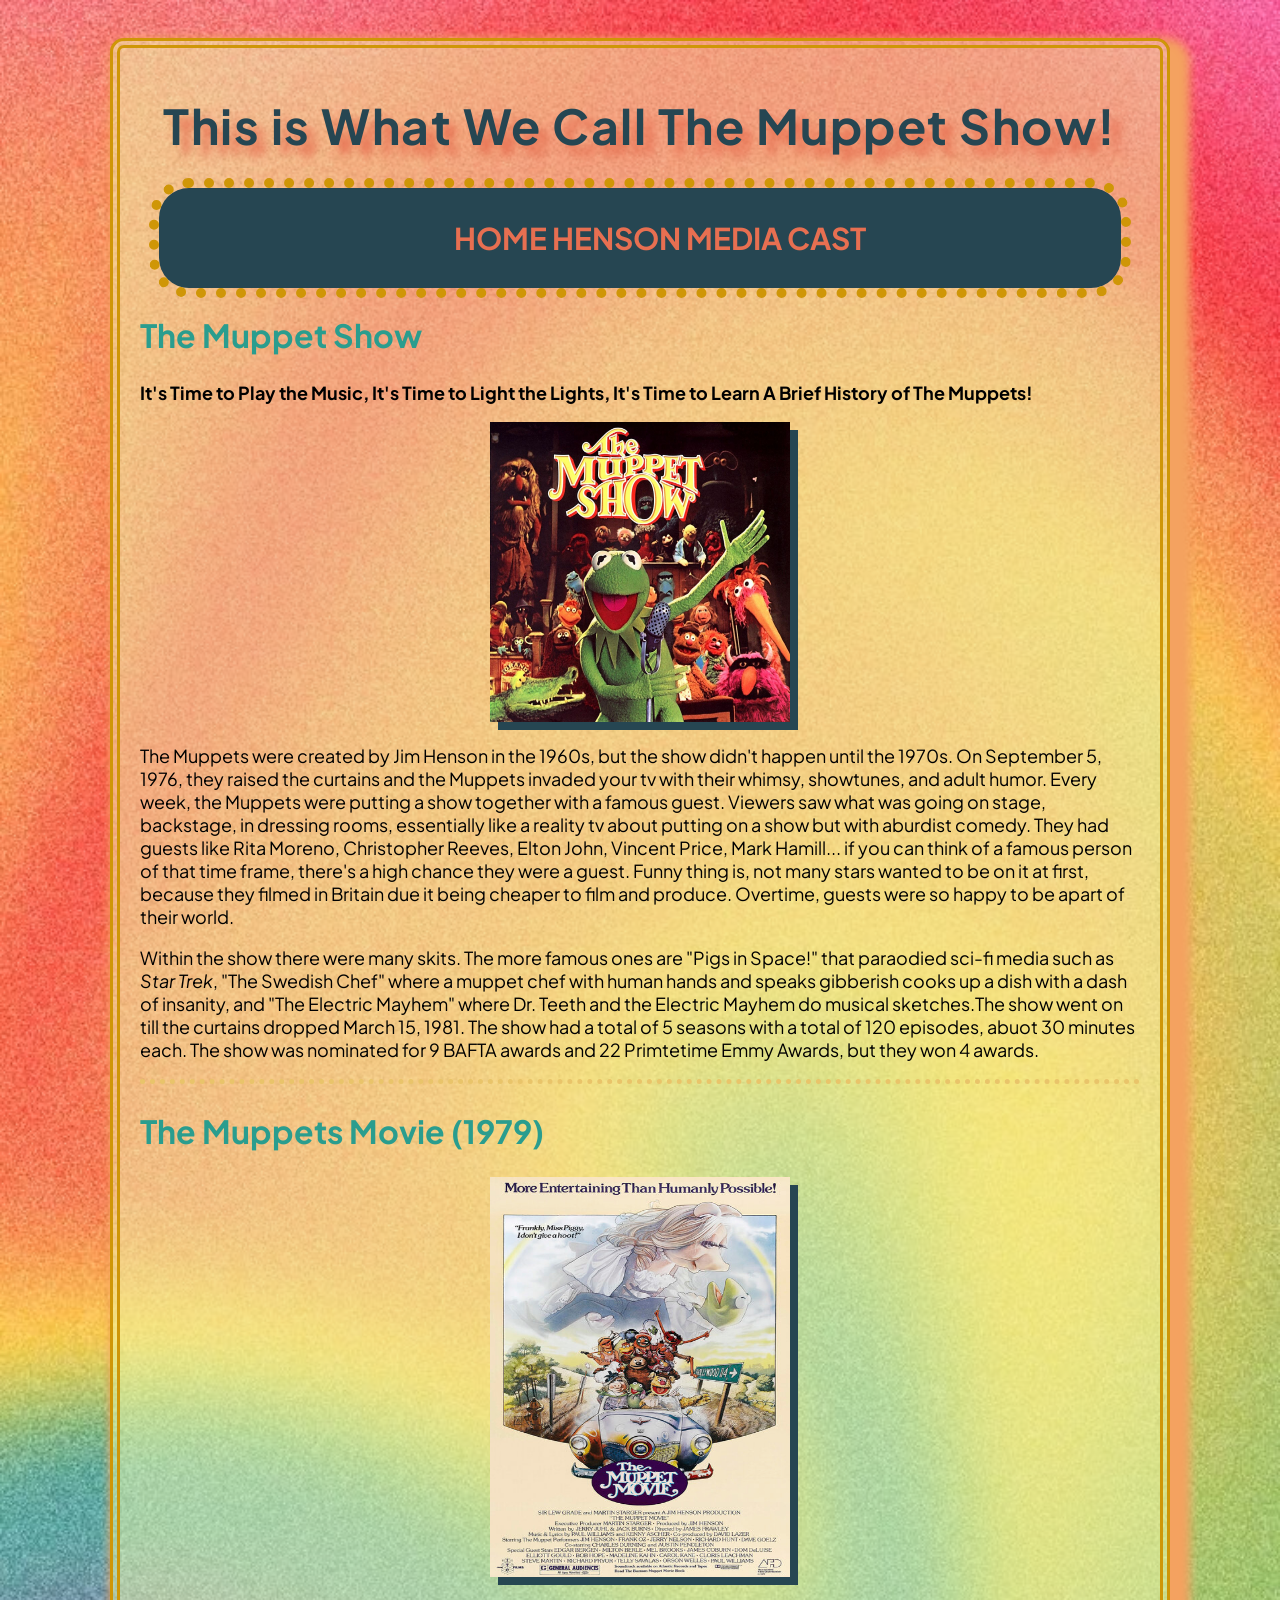
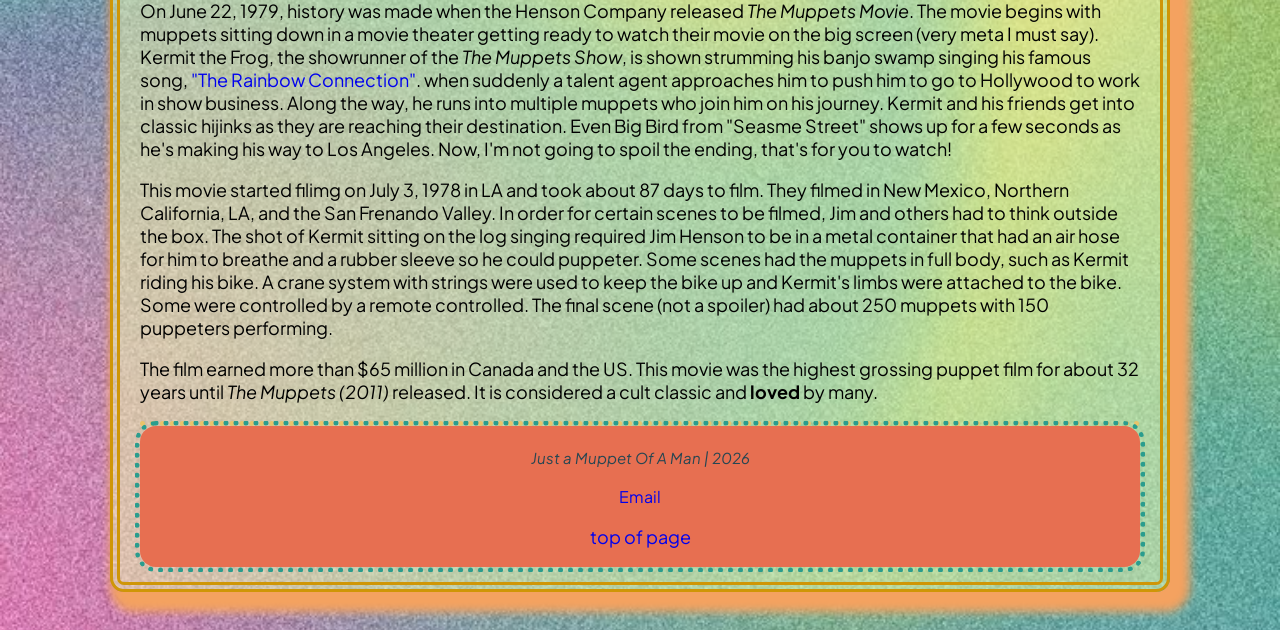
==== finalproject/index.html @ 5bde7a4a "uploading final project" ====
<!DOCTYPE html>
<html lang="en">

<head>
    <meta charset="UTF-8">
    <!-- Google Font -->
    <link rel="preconnect" href="https://fonts.googleapis.com">
    <link rel="preconnect" href="https://fonts.gstatic.com" crossorigin>
    <link href="https://fonts.googleapis.com/css2?family=Plus+Jakarta+Sans:ital,wght@0,200..800;1,200..800&display=swap"
        rel="stylesheet">
    <title>This is what we call the Muppet Show!</title>
    <link rel="stylesheet" href="style.css">
    <style>
        .muppetsimage,
        .muppetsposter {
            box-shadow: 8px 8px rgba(38, 70, 82);
        }
    </style>
</head>

<body id="top">
    <div id="wrapper">
        <header>
            <h1 id="head1">This is What We Call <strong>The Muppet Show!</strong></h1>
            <nav>
                <ul>
                    <li><a href="index.html">Home</a></li>
                    <li><a href="henson.html">Henson</a></li>
                    <li><a href="media.html">Media</a></li>
                    <li><a href="cast.html">Cast</a></li>
                </ul>
            </nav>
        </header>
        <main>
            <Section>
                <div class="middle">
                    <h2>The Muppet Show</h2>
                    <p><strong>It's Time to Play the Music, It's Time to Light the Lights, It's Time to Learn A Brief
                            History of
                            The Muppets!</strong>
                        <center><img src="images/muppet_show.jpg" width="300" height="300" class="muppetsimage"
                                alt="The Muppets Show"></center>
                    </p>
                    <p>The Muppets were created by Jim Henson in the 1960s, but the show didn't happen until the 1970s.
                        On
                        September 5, 1976, they raised the curtains and the Muppets invaded your tv with their whimsy,
                        showtunes, and adult humor. Every week, the Muppets were putting a show together with a famous
                        guest.
                        Viewers saw what was going on stage, backstage, in dressing rooms, essentially like a reality tv
                        about
                        putting on a show but with aburdist comedy.
                        They had guests like Rita Moreno, Christopher Reeves, Elton John, Vincent Price, Mark Hamill...
                        if you can think of a famous person of that time frame, there's a high chance they were a guest.
                        Funny
                        thing is, not many stars wanted to be on it at first, because they filmed in Britain due it
                        being
                        cheaper to film and produce. Overtime, guests were so happy to be apart of their world.</p>
                    <p>Within the show there were many skits. The more famous ones are "Pigs in Space!" that paraodied
                        sci-fi
                        media such as <em>Star Trek</em>, "The Swedish Chef" where a muppet chef with human hands and
                        speaks
                        gibberish cooks up a dish with a dash of insanity, and "The Electric Mayhem" where Dr. Teeth and
                        the
                        Electric Mayhem do musical sketches.The show went on till the curtains dropped March 15, 1981.
                        The show had a total of 5 seasons with a total of 120 episodes, abuot 30 minutes each. The show
                        was
                        nominated for 9 BAFTA awards and 22 Primtetime Emmy Awards, but they won 4 awards.</p>
                </div>
            </Section>
            <section>
                <h2>The Muppets Movie (1979)</h2>
                <center><img src="images/muppets_movie_1979.jpg" width="300" height="400" class="muppetsposter"
                        alt="The Muppets Movie poster">
                </center>
                <p>On June 22, 1979, history was made when the Henson Company released <em>The Muppets Movie</em>. The
                    movie
                    begins with muppets sitting down in a movie theater getting ready to watch their movie on the big
                    screen
                    (very meta I must say). Kermit the Frog, the showrunner of the <em>The Muppets Show</em>, is shown
                    strumming his banjo swamp singing his famous song, <a
                        href="https://www.youtube.com/watch?v=WS3Lkc6Gzlk">"The Rainbow Connection"</a>. when suddenly a
                    talent agent approaches him to push him to go to Hollywood to work in show business. Along the way,
                    he
                    runs
                    into multiple muppets who join him on his journey. Kermit and his friends get into classic hijinks
                    as
                    they are reaching their destination. Even Big Bird from "Seasme Street" shows up for a few
                    seconds as he's making his way to Los Angeles. Now, I'm not going to spoil the ending, that's for
                    you to
                    watch!</p>
                <p>This movie started filimg on July 3, 1978 in LA and took about 87 days to film. They filmed in New
                    Mexico, Northern California, LA, and the San Frenando Valley. In order for certain scenes to be
                    filmed,
                    Jim and others had to think outside the box. The shot of Kermit sitting on the log singing required
                    Jim
                    Henson to be in a metal container that had an air hose for him to breathe and a rubber sleeve so he
                    could puppeter. Some scenes had the muppets in full body, such as Kermit riding his bike. A crane
                    system
                    with strings were used to keep the bike up and Kermit's limbs were attached to the bike. Some were
                    controlled by a remote controlled. The final scene (not a spoiler) had about 250 muppets with 150
                    puppeters performing.</p>
                <p>The film earned more than $65 million in Canada and the US. This movie was the highest grossing
                    puppet
                    film for about 32 years until <em>The Muppets (2011)</em> released. It is considered a cult classic
                    and
                    <strong>loved</strong> by many.
                </p>
            </section>
        </main>
        <footer>
            <p><small>Just a Muppet Of A Man | 2026</small></p><a href="mailto:rkhernandez@my.canyons.edu">Email</a>
            <p><a href="#top">top of page</a></p>
        </footer>
    </div>
</body>

</html>
---- finalproject/style.css ----
body {
    font-size: 100%;
    font-family: Plus Jakarta Sans, sans-serif;
    background-image: url("images/background.jpg");
    background-size: cover;
    background-color: bisque;
}

h1 {
    color: rgba(38, 70, 82);
}

h2 {
    color: rgba(42, 157, 142);
}

p {
    font-size: large;
}

#wrapper {
    width: 1000px;
    margin: 3% auto;
    padding: 15px 20px 15px 20px;
    background-color: rgba(239, 252, 174, 0.5);
    border: 10px double rgb(207, 150, 7);
    border-radius: 14px;
    box-shadow: 10px 10px 10px 10px rgba(244, 162, 96);
}


#head1 {
    font-size: 3em;
    text-shadow: 0.2em 0.2em 0.2em rgba(231, 111, 81);
    letter-spacing: 1.5px;
    text-align: center;
}

h1 {
    font-size: 4em;
}

h2 {
    font-size: 2em;
}

a {
    text-decoration: none;
}

a:hover {
    color: rgba(244, 162, 96);
}

nav {
    font-size: 30px;
    text-align: center;
    background-color: rgba(38, 70, 82);
    margin-right: auto;
    margin-left: auto;
    width: 960px;
    padding: 3px;
    border-radius: 1em;
    padding: 1px;
    outline: 10px dotted rgb(207, 150, 7);
}

nav a {
    color: rgba(231, 111, 81);
    font-weight: bold;
    text-transform: uppercase;
    text-decoration: none;
}

nav li {
    display: inline-block;
    margin-left: auto;
}

section {
    border-bottom: dotted;
    border-width: 5px;
    border-color: rgba(233, 196, 106);
}

footer {
    text-align: center;
    color: rgba(38, 70, 82);
    background-color: rgba(231, 111, 81);
    border-radius: 1em;
    padding: 1px;
    outline: 5px dotted rgba(42, 157, 142);
}

footer small {
    font-style: italic;
}
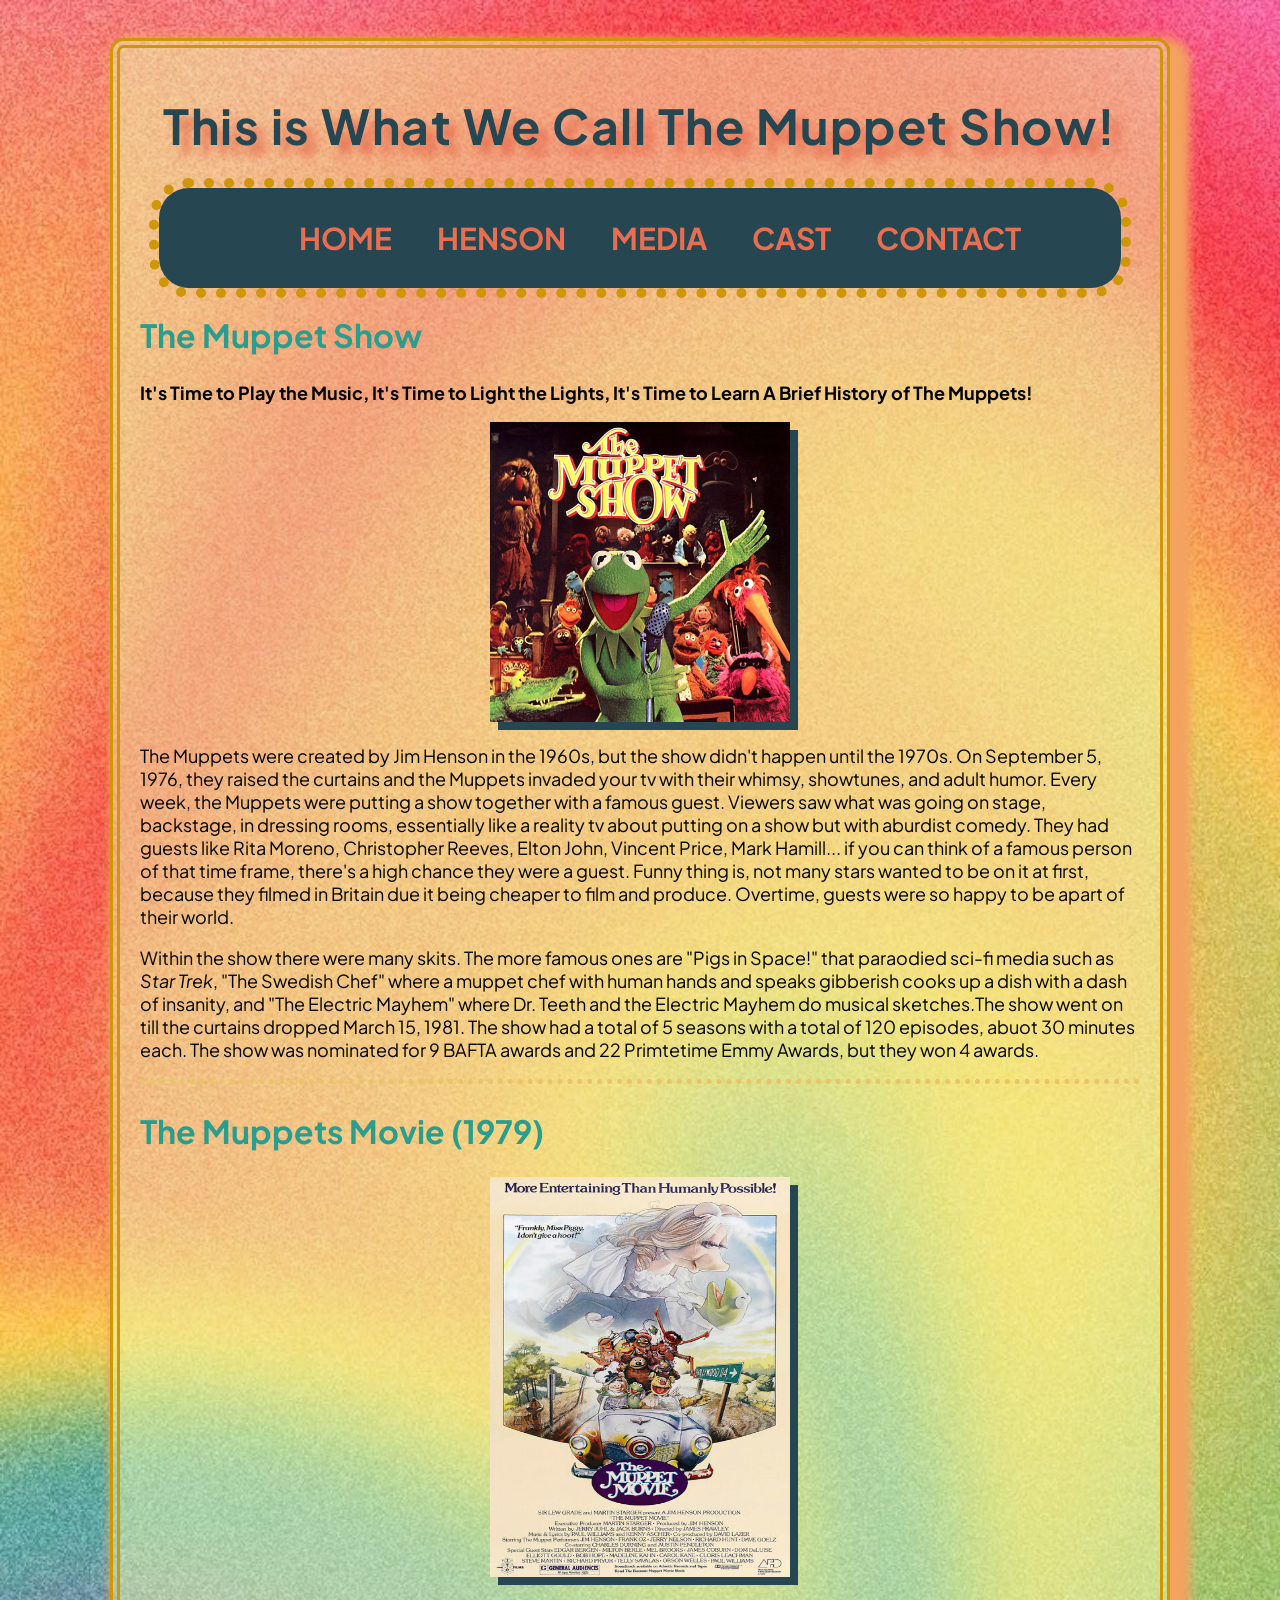
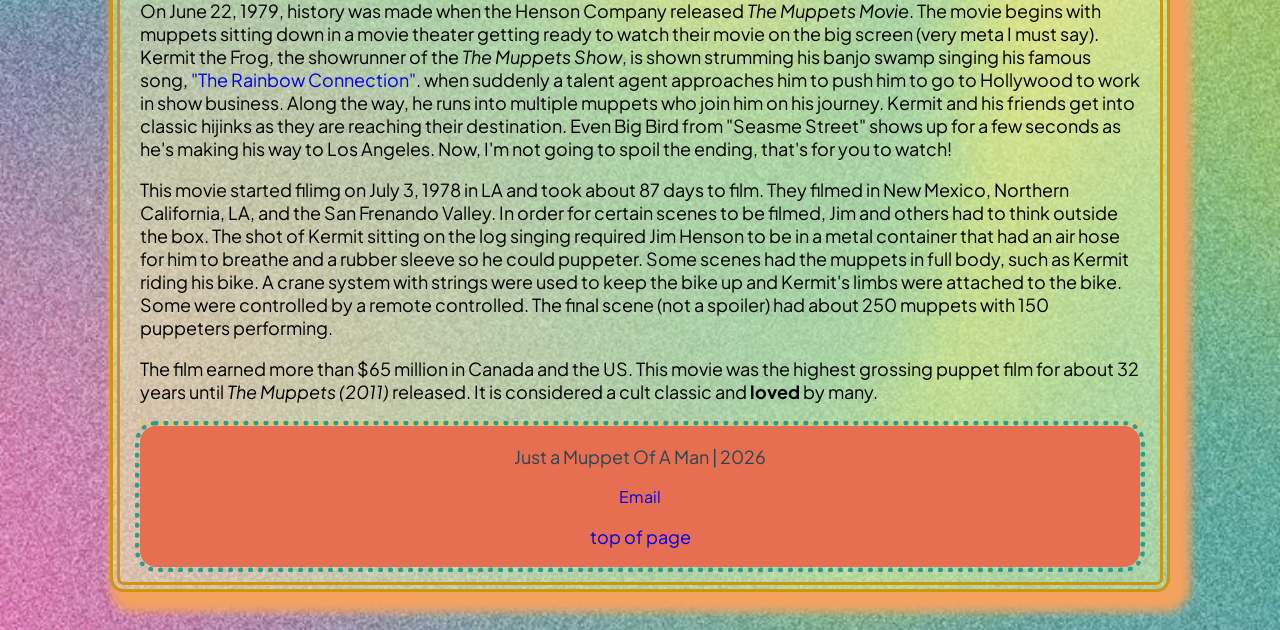
==== commit 4b8f2d2a: "contact form" ====
--- a/finalproject/index.html
+++ b/finalproject/index.html
@@ -28,6 +28,7 @@
                     <li><a href="henson.html">Henson</a></li>
                     <li><a href="media.html">Media</a></li>
                     <li><a href="cast.html">Cast</a></li>
+                    <li><a href="contactform.html">Contact</a></li>
                 </ul>
             </nav>
         </header>
@@ -108,7 +109,7 @@
             </section>
         </main>
         <footer>
-            <p><small>Just a Muppet Of A Man | 2026</small></p><a href="mailto:rkhernandez@my.canyons.edu">Email</a>
+            <p>Just a Muppet Of A Man | 2026</p><a href="mailto:rkhernandez@my.canyons.edu">Email</a>
             <p><a href="#top">top of page</a></p>
         </footer>
     </div>
--- a/finalproject/style.css
+++ b/finalproject/style.css
@@ -48,7 +48,7 @@
     text-decoration: none;
 }
 
-a:hover {
+nav a:hover {
     color: rgba(244, 162, 96);
 }
 
@@ -59,7 +59,7 @@
     margin-right: auto;
     margin-left: auto;
     width: 960px;
-    padding: 3px;
+    padding: 20px;
     border-radius: 1em;
     padding: 1px;
     outline: 10px dotted rgb(207, 150, 7);
@@ -75,6 +75,7 @@
 nav li {
     display: inline-block;
     margin-left: auto;
+    padding: 0 20px;
 }
 
 section {
@@ -90,8 +91,4 @@
     border-radius: 1em;
     padding: 1px;
     outline: 5px dotted rgba(42, 157, 142);
-}
-
-footer small {
-    font-style: italic;
 }
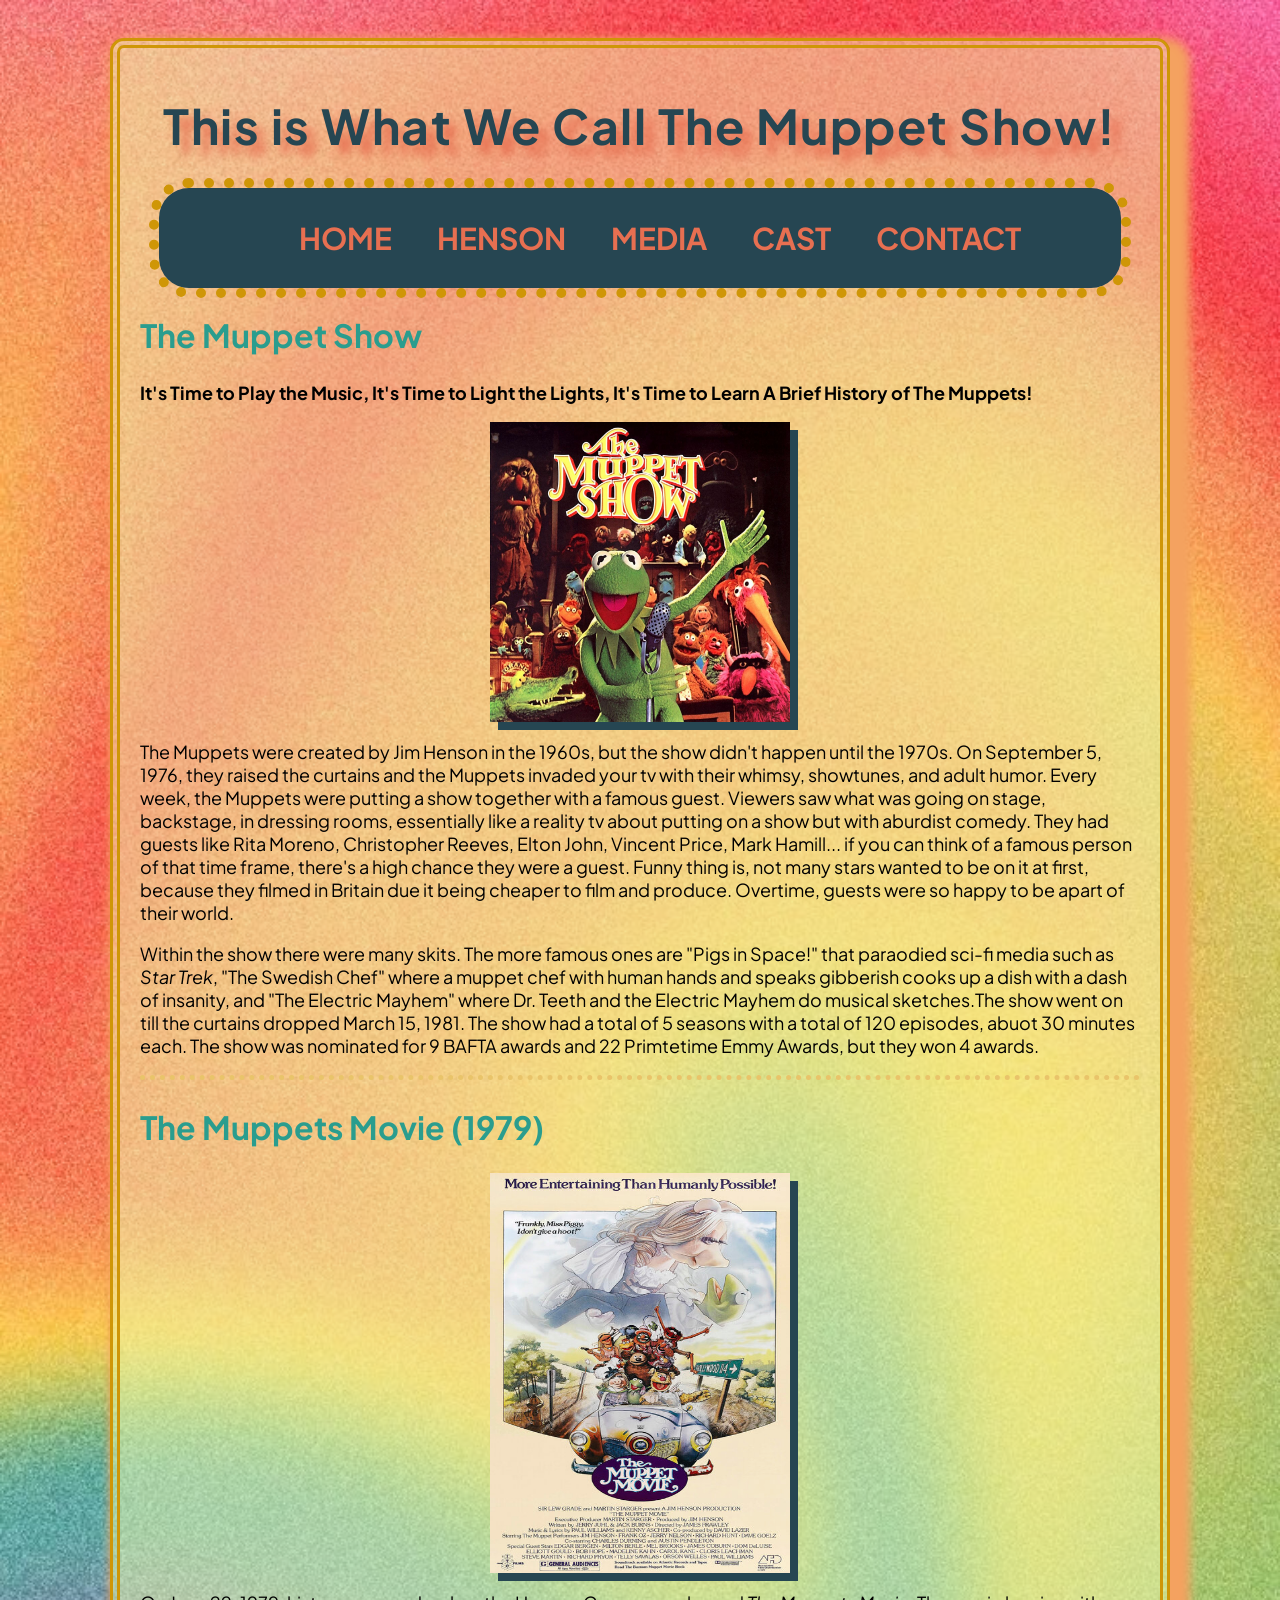
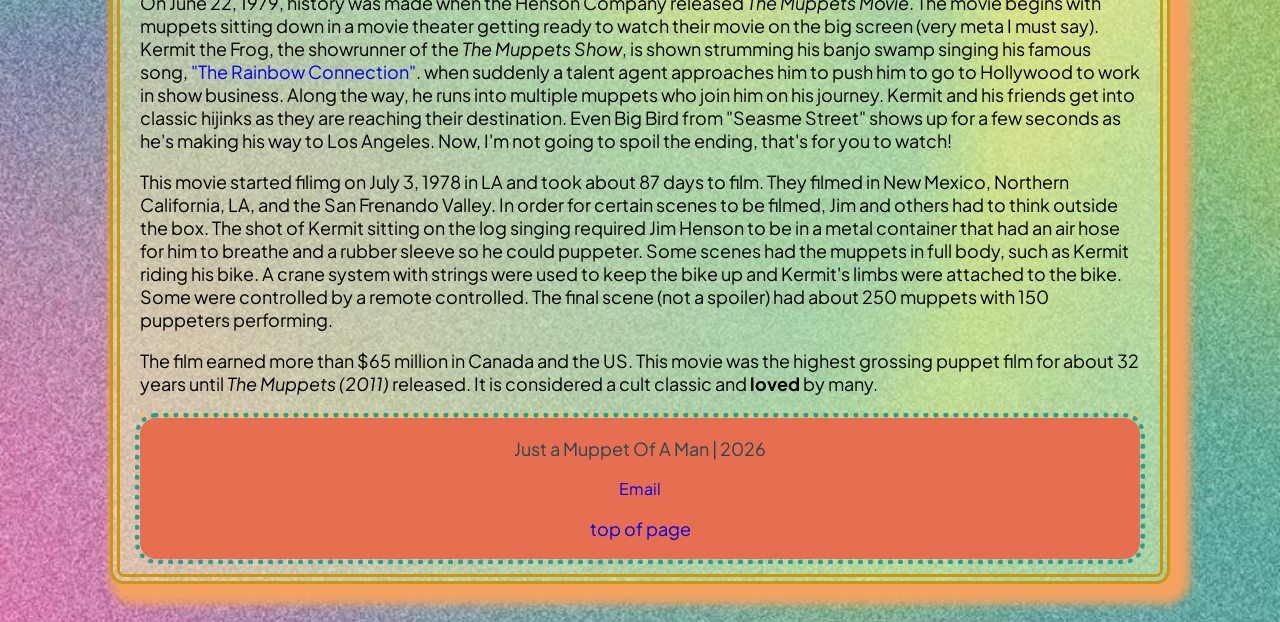
==== commit 46ba2b82: "updated changes on website" ====
--- a/finalproject/index.html
+++ b/finalproject/index.html
@@ -9,11 +9,16 @@
     <link href="https://fonts.googleapis.com/css2?family=Plus+Jakarta+Sans:ital,wght@0,200..800;1,200..800&display=swap"
         rel="stylesheet">
     <title>This is what we call the Muppet Show!</title>
-    <link rel="stylesheet" href="style.css">
+    <link rel="stylesheet" type="text/css" href="style.css">
     <style>
         .muppetsimage,
         .muppetsposter {
             box-shadow: 8px 8px rgba(38, 70, 82);
+        }
+
+        img {
+            display: block;
+            margin: 0 auto;
         }
     </style>
 </head>
@@ -38,10 +43,10 @@
                     <h2>The Muppet Show</h2>
                     <p><strong>It's Time to Play the Music, It's Time to Light the Lights, It's Time to Learn A Brief
                             History of
-                            The Muppets!</strong>
-                        <center><img src="images/muppet_show.jpg" width="300" height="300" class="muppetsimage"
-                                alt="The Muppets Show"></center>
-                    </p>
+                            The Muppets!</strong></p>
+                    <img src="images/muppet_show.jpg" width="300" height="300" class="muppetsimage"
+                        alt="The Muppets Show">
+
                     <p>The Muppets were created by Jim Henson in the 1960s, but the show didn't happen until the 1970s.
                         On
                         September 5, 1976, they raised the curtains and the Muppets invaded your tv with their whimsy,
@@ -70,9 +75,8 @@
             </Section>
             <section>
                 <h2>The Muppets Movie (1979)</h2>
-                <center><img src="images/muppets_movie_1979.jpg" width="300" height="400" class="muppetsposter"
-                        alt="The Muppets Movie poster">
-                </center>
+                <img src="images/muppets_movie_1979.jpg" width="300" height="400" class="muppetsposter"
+                    alt="The Muppets Movie poster">
                 <p>On June 22, 1979, history was made when the Henson Company released <em>The Muppets Movie</em>. The
                     movie
                     begins with muppets sitting down in a movie theater getting ready to watch their movie on the big
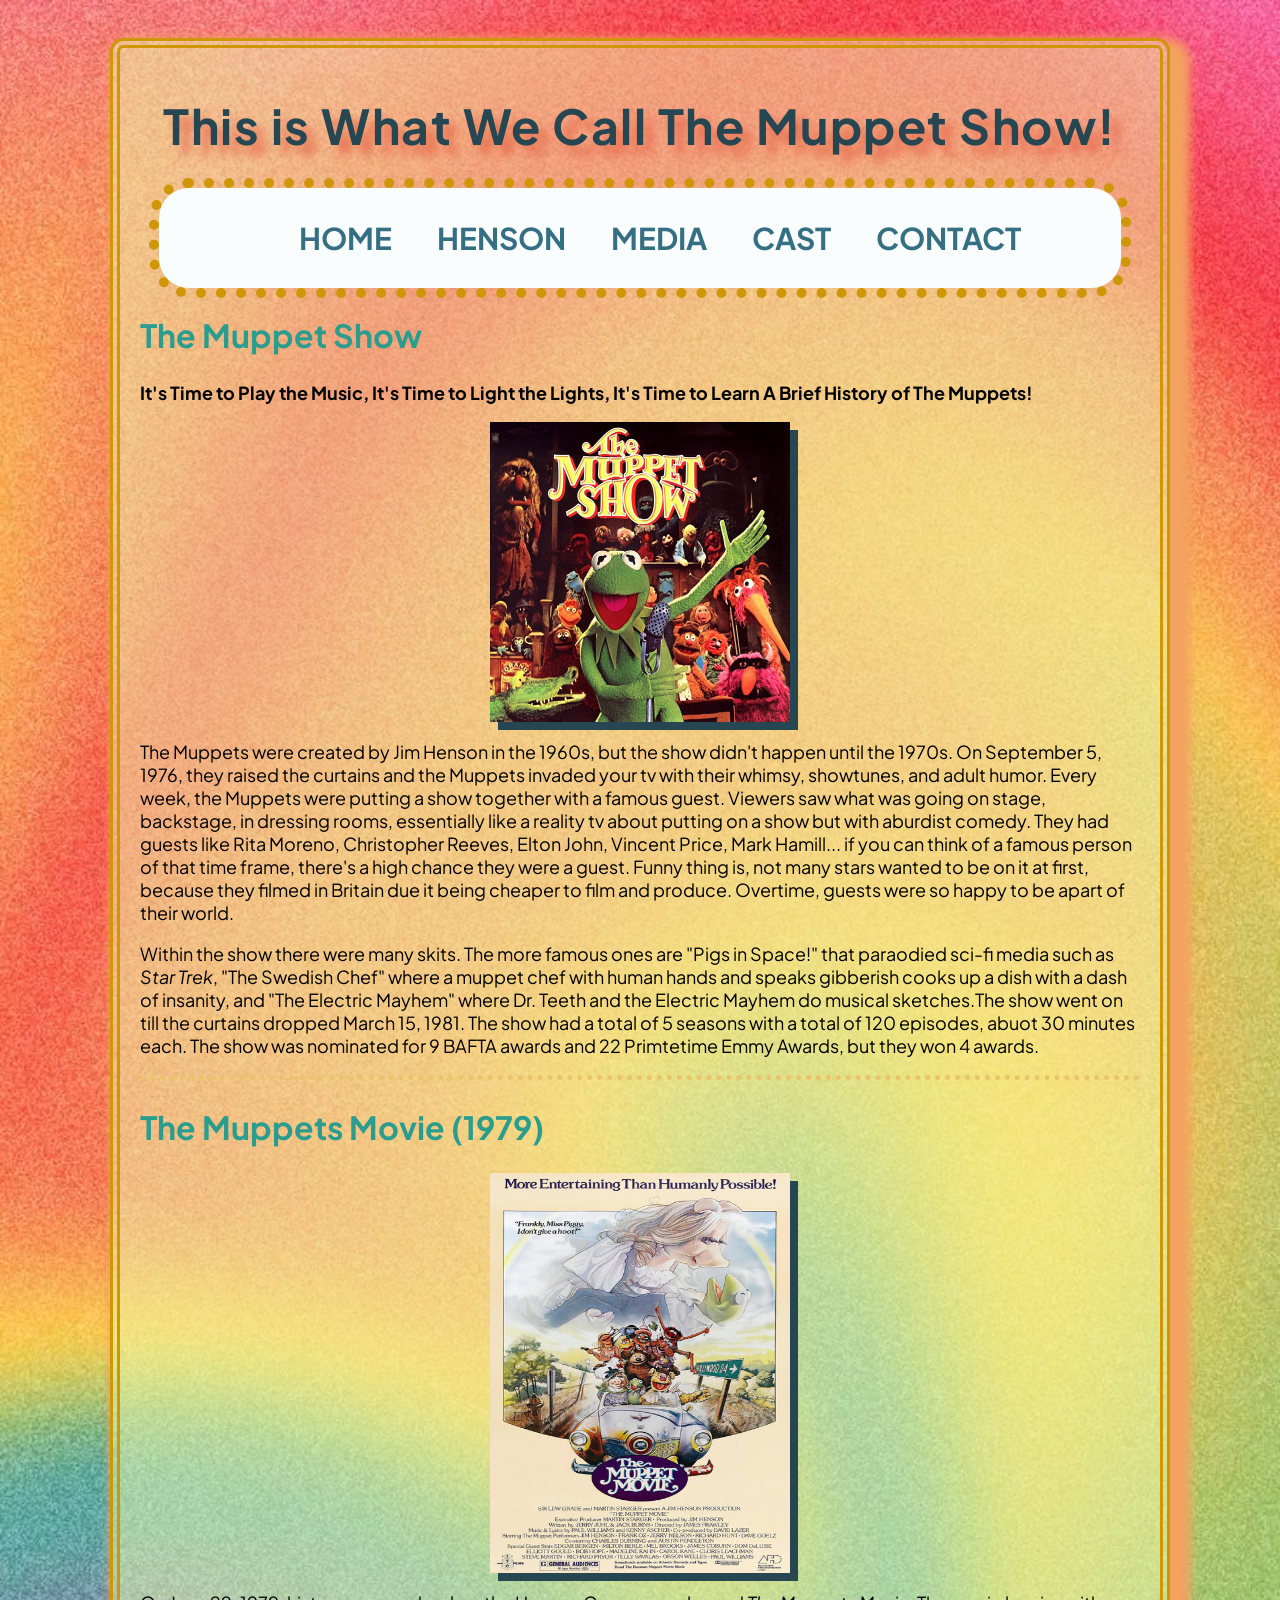
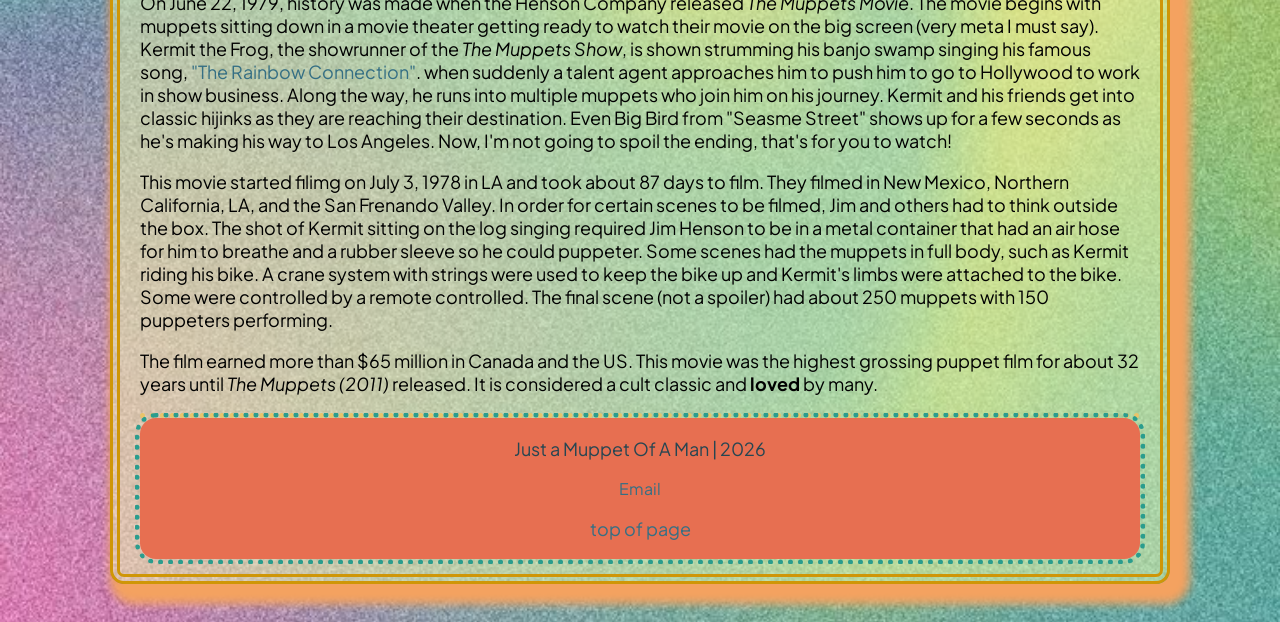
==== commit 7e74743a: "updated alt text" ====
--- a/finalproject/index.html
+++ b/finalproject/index.html
@@ -45,7 +45,7 @@
                             History of
                             The Muppets!</strong></p>
                     <img src="images/muppet_show.jpg" width="300" height="300" class="muppetsimage"
-                        alt="The Muppets Show">
+                        alt="The Muppets Show logo with Kermit the Frog, Fozzie Bear, Sweetums, Bunsen, Statler and Waldorf">
 
                     <p>The Muppets were created by Jim Henson in the 1960s, but the show didn't happen until the 1970s.
                         On
@@ -76,7 +76,7 @@
             <section>
                 <h2>The Muppets Movie (1979)</h2>
                 <img src="images/muppets_movie_1979.jpg" width="300" height="400" class="muppetsposter"
-                    alt="The Muppets Movie poster">
+                    alt="The Muppets Movie poster that appears handpainted with light colors and has kermit and miss piggy in wedding clothes and the rest of the gang in a car">
                 <p>On June 22, 1979, history was made when the Henson Company released <em>The Muppets Movie</em>. The
                     movie
                     begins with muppets sitting down in a movie theater getting ready to watch their movie on the big
--- a/finalproject/style.css
+++ b/finalproject/style.css
@@ -55,7 +55,7 @@
 nav {
     font-size: 30px;
     text-align: center;
-    background-color: rgba(38, 70, 82);
+    background-color: rgb(250, 253, 253);
     margin-right: auto;
     margin-left: auto;
     width: 960px;
@@ -91,4 +91,17 @@
     border-radius: 1em;
     padding: 1px;
     outline: 5px dotted rgba(42, 157, 142);
+}
+
+a:link {
+    color: rgb(53, 111, 132)
+}
+
+a:visited {
+    color: rgb(125, 2, 2);
+}
+
+a:hover {
+    color: rgb(191, 113, 50);
+    font-weight: bold;
 }
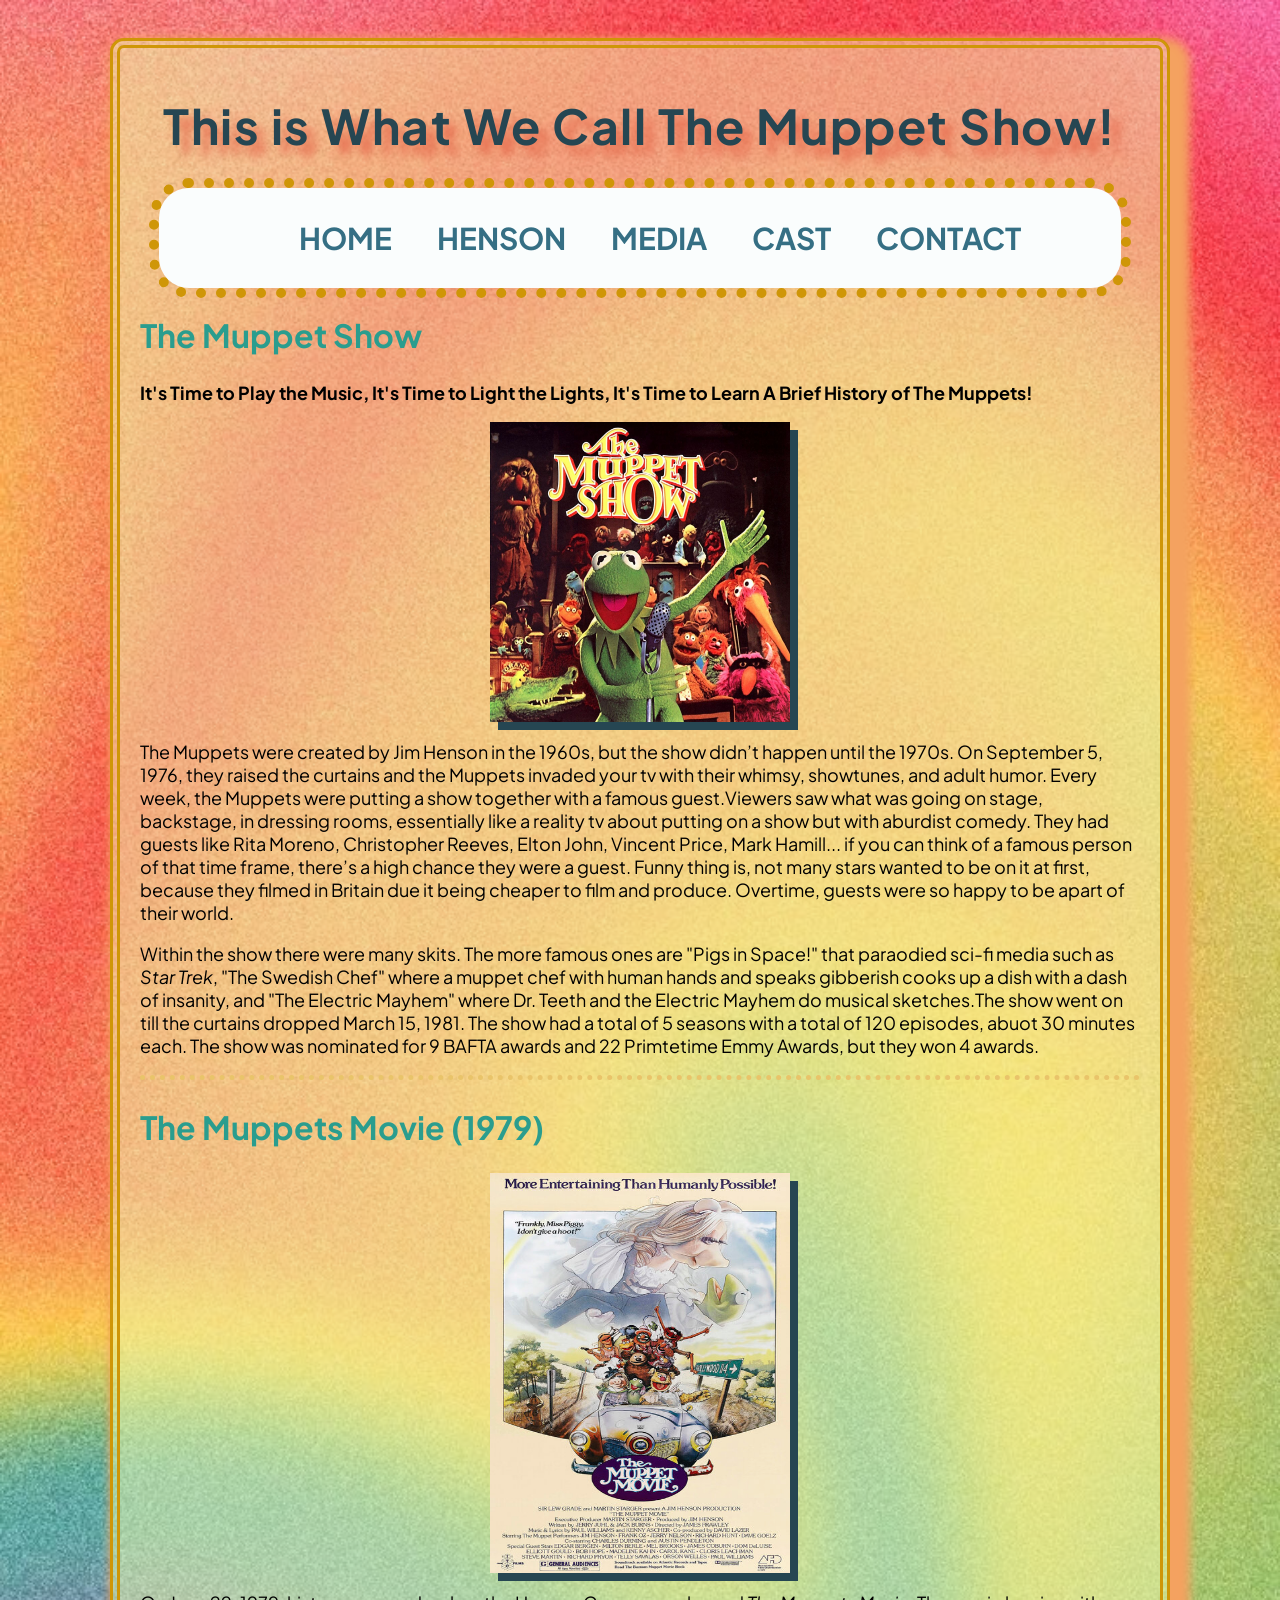
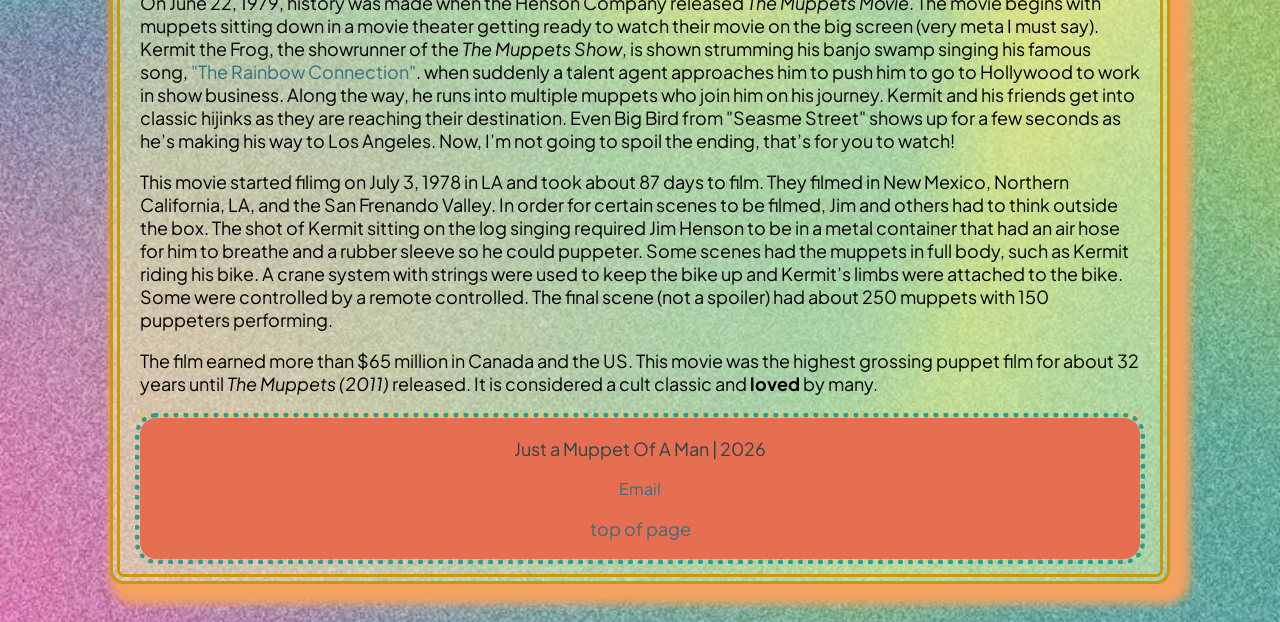
==== commit c316c0bd: "added extra codes" ====
--- a/finalproject/index.html
+++ b/finalproject/index.html
@@ -26,7 +26,7 @@
 <body id="top">
     <div id="wrapper">
         <header>
-            <h1 id="head1">This is What We Call <strong>The Muppet Show!</strong></h1>
+            <h1 id="head1">This is What We Call <strong>The Muppet Show&#33;</strong></h1>
             <nav>
                 <ul>
                     <li><a href="index.html">Home</a></li>
@@ -43,34 +43,27 @@
                     <h2>The Muppet Show</h2>
                     <p><strong>It's Time to Play the Music, It's Time to Light the Lights, It's Time to Learn A Brief
                             History of
-                            The Muppets!</strong></p>
+                            The Muppets&#33;</strong></p>
                     <img src="images/muppet_show.jpg" width="300" height="300" class="muppetsimage"
                         alt="The Muppets Show logo with Kermit the Frog, Fozzie Bear, Sweetums, Bunsen, Statler and Waldorf">
 
-                    <p>The Muppets were created by Jim Henson in the 1960s, but the show didn't happen until the 1970s.
-                        On
-                        September 5, 1976, they raised the curtains and the Muppets invaded your tv with their whimsy,
-                        showtunes, and adult humor. Every week, the Muppets were putting a show together with a famous
-                        guest.
-                        Viewers saw what was going on stage, backstage, in dressing rooms, essentially like a reality tv
-                        about
-                        putting on a show but with aburdist comedy.
-                        They had guests like Rita Moreno, Christopher Reeves, Elton John, Vincent Price, Mark Hamill...
-                        if you can think of a famous person of that time frame, there's a high chance they were a guest.
-                        Funny
-                        thing is, not many stars wanted to be on it at first, because they filmed in Britain due it
-                        being
-                        cheaper to film and produce. Overtime, guests were so happy to be apart of their world.</p>
-                    <p>Within the show there were many skits. The more famous ones are "Pigs in Space!" that paraodied
-                        sci-fi
-                        media such as <em>Star Trek</em>, "The Swedish Chef" where a muppet chef with human hands and
-                        speaks
-                        gibberish cooks up a dish with a dash of insanity, and "The Electric Mayhem" where Dr. Teeth and
-                        the
-                        Electric Mayhem do musical sketches.The show went on till the curtains dropped March 15, 1981.
-                        The show had a total of 5 seasons with a total of 120 episodes, abuot 30 minutes each. The show
-                        was
-                        nominated for 9 BAFTA awards and 22 Primtetime Emmy Awards, but they won 4 awards.</p>
+                    <p>The Muppets were created by Jim Henson in the 1960s, but the show didn&rsquo;t happen until the
+                        1970s.
+                        On September 5, 1976, they raised the curtains and the Muppets invaded your tv with their
+                        whimsy, showtunes, and adult humor. Every week, the Muppets were putting a show together with a
+                        famous guest.Viewers saw what was going on stage, backstage, in dressing rooms, essentially like
+                        a reality tv about putting on a show but with aburdist comedy. They had guests like Rita Moreno,
+                        Christopher Reeves, Elton John, Vincent Price, Mark Hamill... if you can think of a famous
+                        person of that time frame, there&rsquo;s a high chance they were a guest. Funny thing is, not
+                        many stars wanted to be on it at first, because they filmed in Britain due it being cheaper to
+                        film and produce. Overtime, guests were so happy to be apart of their world.</p>
+                    <p>Within the show there were many skits. The more famous ones are &quot;Pigs in Space&#33;&quot;
+                        that paraodied sci-fi media such as <em>Star Trek</em>, &quot;The Swedish Chef&quot; where a
+                        muppet chef with human hands and speaks gibberish cooks up a dish with a dash of insanity, and
+                        &quot;The Electric Mayhem&quot; where Dr. Teeth and the Electric Mayhem do musical sketches.The
+                        show went on till the curtains dropped March 15, 1981. The show had a total of 5 seasons with a
+                        total of 120 episodes, abuot 30 minutes each. The show was nominated for 9 BAFTA awards and 22
+                        Primtetime Emmy Awards, but they won 4 awards.</p>
                 </div>
             </Section>
             <section>
@@ -78,38 +71,26 @@
                 <img src="images/muppets_movie_1979.jpg" width="300" height="400" class="muppetsposter"
                     alt="The Muppets Movie poster that appears handpainted with light colors and has kermit and miss piggy in wedding clothes and the rest of the gang in a car">
                 <p>On June 22, 1979, history was made when the Henson Company released <em>The Muppets Movie</em>. The
-                    movie
-                    begins with muppets sitting down in a movie theater getting ready to watch their movie on the big
-                    screen
-                    (very meta I must say). Kermit the Frog, the showrunner of the <em>The Muppets Show</em>, is shown
-                    strumming his banjo swamp singing his famous song, <a
-                        href="https://www.youtube.com/watch?v=WS3Lkc6Gzlk">"The Rainbow Connection"</a>. when suddenly a
-                    talent agent approaches him to push him to go to Hollywood to work in show business. Along the way,
-                    he
-                    runs
-                    into multiple muppets who join him on his journey. Kermit and his friends get into classic hijinks
-                    as
-                    they are reaching their destination. Even Big Bird from "Seasme Street" shows up for a few
-                    seconds as he's making his way to Los Angeles. Now, I'm not going to spoil the ending, that's for
-                    you to
-                    watch!</p>
+                    movie begins with muppets sitting down in a movie theater getting ready to watch their movie on the
+                    big screen (very meta I must say). Kermit the Frog, the showrunner of the <em>The Muppets Show</em>,
+                    is shown strumming his banjo swamp singing his famous song, <a
+                        href="https://www.youtube.com/watch?v=WS3Lkc6Gzlk">&quot;The Rainbow Connection&quot;</a>. when
+                    suddenly a talent agent approaches him to push him to go to Hollywood to work in show business.
+                    Along the way, he runs into multiple muppets who join him on his journey. Kermit and his friends get
+                    into classic hijinks as they are reaching their destination. Even Big Bird from &quot;Seasme
+                    Street&quot; shows up for a few seconds as he&rsquo;s making his way to Los Angeles. Now, I&rsquo;m
+                    not going to spoil the ending, that&rsquo;s for you to watch&#33;</p>
                 <p>This movie started filimg on July 3, 1978 in LA and took about 87 days to film. They filmed in New
                     Mexico, Northern California, LA, and the San Frenando Valley. In order for certain scenes to be
-                    filmed,
-                    Jim and others had to think outside the box. The shot of Kermit sitting on the log singing required
-                    Jim
-                    Henson to be in a metal container that had an air hose for him to breathe and a rubber sleeve so he
-                    could puppeter. Some scenes had the muppets in full body, such as Kermit riding his bike. A crane
-                    system
-                    with strings were used to keep the bike up and Kermit's limbs were attached to the bike. Some were
-                    controlled by a remote controlled. The final scene (not a spoiler) had about 250 muppets with 150
-                    puppeters performing.</p>
+                    filmed, Jim and others had to think outside the box. The shot of Kermit sitting on the log singing
+                    required Jim Henson to be in a metal container that had an air hose for him to breathe and a rubber
+                    sleeve so he could puppeter. Some scenes had the muppets in full body, such as Kermit riding his
+                    bike. A crane system with strings were used to keep the bike up and Kermit&rsquo;s limbs were
+                    attached to the bike. Some were controlled by a remote controlled. The final scene (not a spoiler)
+                    had about 250 muppets with 150 puppeters performing.</p>
                 <p>The film earned more than $65 million in Canada and the US. This movie was the highest grossing
-                    puppet
-                    film for about 32 years until <em>The Muppets (2011)</em> released. It is considered a cult classic
-                    and
-                    <strong>loved</strong> by many.
-                </p>
+                    puppet film for about 32 years until <em>The Muppets (2011)</em> released. It is considered a cult
+                    classic and <strong>loved</strong> by many.</p>
             </section>
         </main>
         <footer>
